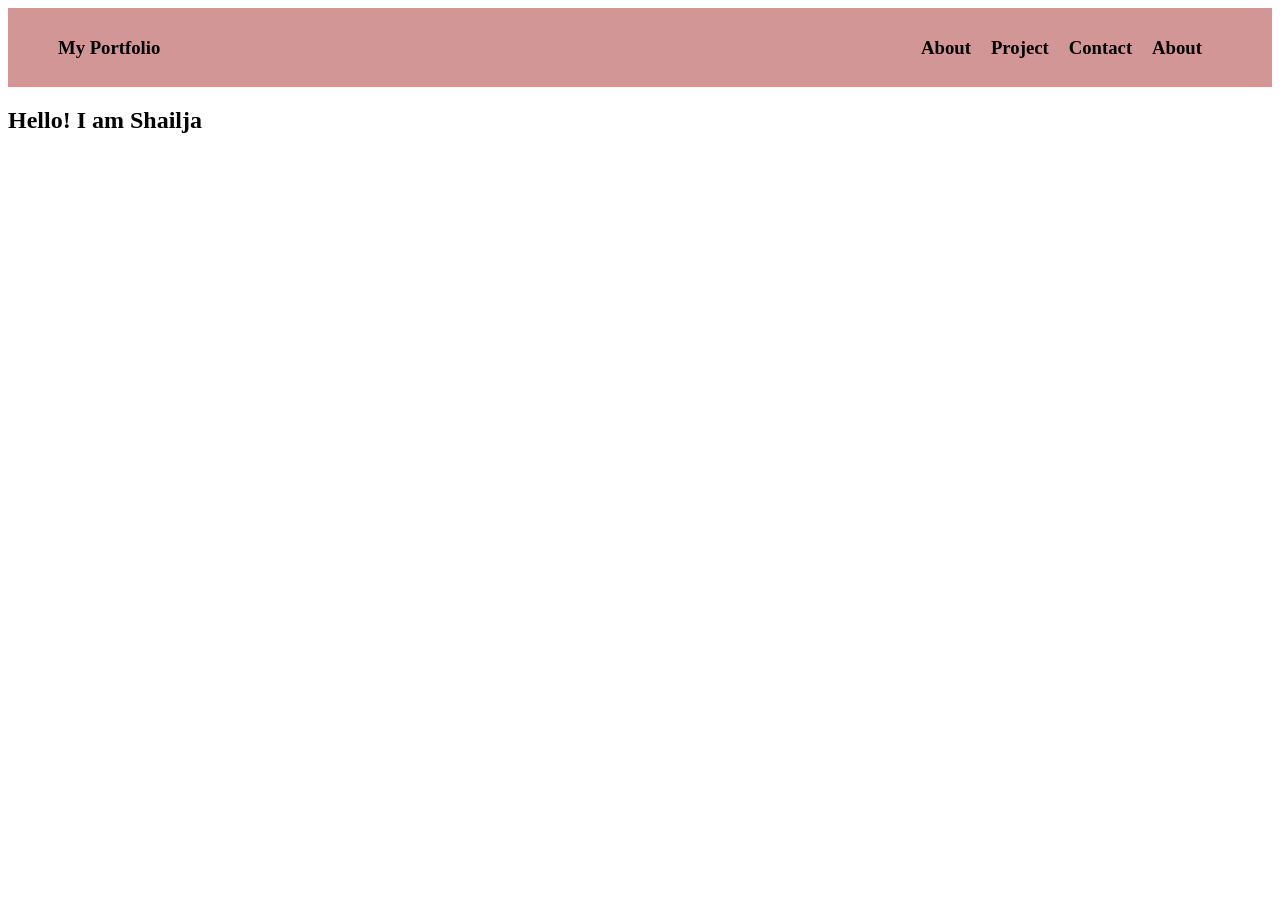
==== htmlProject/index.html @ d156ddef "the project skeleton" ====
<!DOCTYPE html>
<html lang="en">

<head>
    <meta charset="UTF-8">
    <meta name="viewport" content="width=device-width, initial-scale=1.0">
    <link rel="stylesheet" href="index.css">
    <title>Document</title>
</head>

<body>
    <main>
        <div class="navbar">
            <div>
                <h3>My Portfolio</h3>
            </div>
            <div class="nav">
                <h3>About</h3>
                <h3>Project</h3>
                <h3>Contact</h3>
                <h3>About</h3>
            </div>
        </div>
        <div class="intro">
            <h2>Hello! I am Shailja</h2>
        </div>
    </main>
</body>

</html>
---- htmlProject/index.css ----
.intro{
    background-image: url("https://sl.bing.net/gUGZPVyFhAW");
}
.navbar{
    background-color: #d29696;
    display: flex;
}
.navbar h3{
    padding: 10px 10px 10px 50px;
    text-align: center;
}

.nav{
    display: flex;
    margin-right: 50px;
    padding-right: 50px;
    text-align: right;
    margin-right: 10px;
    margin-left: auto;
}
.nav h3{
    padding: 10px 10px 10px 10px;
    text-align: center;
}
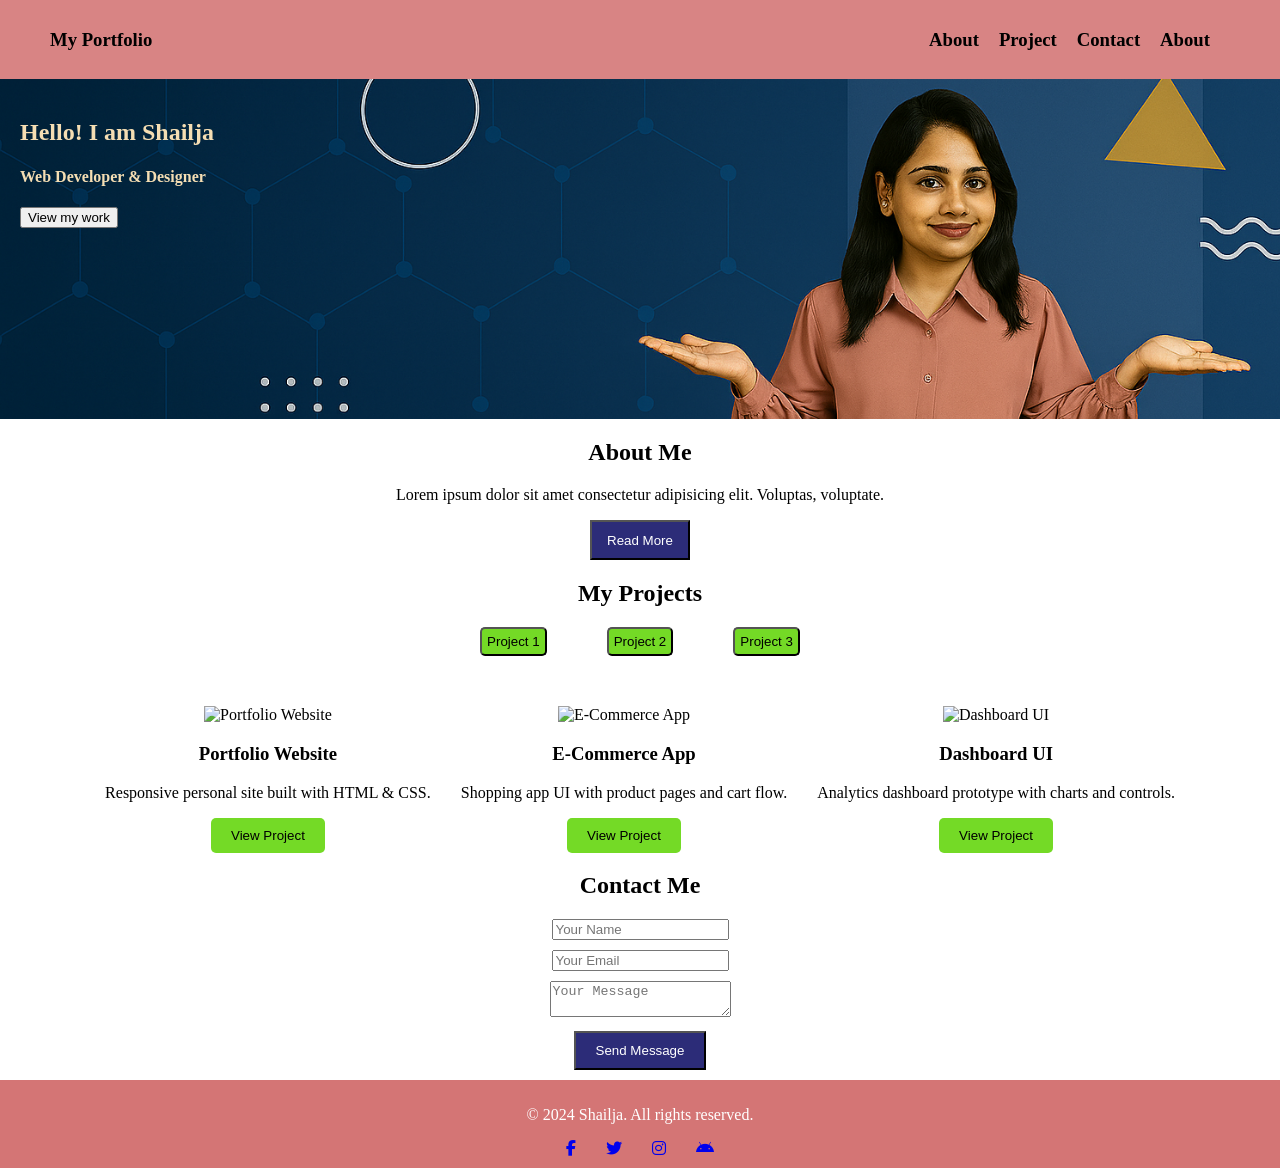
==== commit 319f4cd2: "html changes" ====
--- a/htmlProject/index.html
+++ b/htmlProject/index.html
@@ -5,26 +5,116 @@
     <meta charset="UTF-8">
     <meta name="viewport" content="width=device-width, initial-scale=1.0">
     <link rel="stylesheet" href="index.css">
+    <!-- added Font Awesome for social icons -->
+    <link rel="stylesheet" href="https://cdnjs.cloudflare.com/ajax/libs/font-awesome/6.4.0/css/all.min.css">
     <title>Document</title>
 </head>
 
 <body>
-    <main>
-        <div class="navbar">
-            <div>
-                <h3>My Portfolio</h3>
+    <div class="navbar">
+        <div>
+            <h3>My Portfolio</h3>
+        </div>
+        <div class="nav">
+            <h3>About</h3>
+            <h3>Project</h3>
+            <h3>Contact</h3>
+            <h3>About</h3>
+        </div>
+    </div>
+    <div class="intro">
+        <h2>Hello! I am Shailja</h2>
+        <h4>Web Developer & Designer</h4>
+        <button>View my work</button>
+    </div>
+    <div class="about">
+        <h2>About Me</h2>
+        <p>Lorem ipsum dolor sit amet consectetur adipisicing elit. Voluptas, voluptate.</p>
+        <button class="read">Read More</button>
+    </div>
+    <div class="projects">
+        <h2>My Projects</h2>
+        <div class="project-group">
+            <button class="project">Project 1</button>
+            <button class="project">Project 2</button>
+            <button class="project">Project 3</button>
+        </div>
+    </div>
+    <div>
+        <div class="projects-grid">
+            <article class="card">
+                <div class="card-media">
+                    <img class="card-img" src="https://assets.skyfilabs.com/images/blog/cse-mini-projects.webp"
+                        alt="Portfolio Website">
+                </div>
+                <div class="card-body">
+                    <h3>Portfolio Website</h3>
+                    <p class="muted">Responsive personal site built with HTML & CSS.</p>
+                    <button class="btn" onclick="location.href='#'">View Project</button>
+                </div>
+            </article>
+
+            <article class="card">
+                <div class="card-media">
+                    <img class="card-img" src="https://tse4.mm.bing.net/th/id/OIP.b7cNRXB5mxlrLM-45cM7xAHaFO?rs=1&pid=ImgDetMain&o=7&rm=3"
+                        alt="E‑Commerce App">
+                </div>
+                <div class="card-body">
+                    <h3>E‑Commerce App</h3>
+                    <p class="muted">Shopping app UI with product pages and cart flow.</p>
+                    <button class="btn" onclick="location.href='#'">View Project</button>
+                </div>
+            </article>
+
+            <article class="card">
+                <div class="card-media">
+                    <img class="card-img" src="https://t4.ftcdn.net/jpg/08/27/49/09/360_F_827490974_znL5S4nFDF1QnsPk8KiDB1ixhSMhVHOV.jpg"
+                        alt="Dashboard UI">
+                </div>
+                <div class="card-body">
+                    <h3>Dashboard UI</h3>
+                    <p class="muted">Analytics dashboard prototype with charts and controls.</p>
+                    <button class="btn" onclick="location.href='#'">View Project</button>
+                </div>
+            </article>
+        </div>
+    </div>
+    <div class="contact">
+        <h2>Contact Me</h2>
+        <form class="margin">
+            <input type="text" placeholder="Your Name">
+        </form>
+         <form class="margin">
+             <input type="email" placeholder="Your Email">
+        </form>
+        <form class="margin">
+             <textarea placeholder="Your Message"></textarea>
+        </form>
+        <form class="margin">
+             <button class="submit-btn" type="submit">Send Message</button>
+        </form>
+    </div>
+    <div>
+        <footer class="footer">
+            <p>&copy; 2024 Shailja. All rights reserved.</p>
+            <div class="social">
+                <a class="media" href="https://facebook.com/">
+                    <i class="fab  fa-facebook-f"></i>
+                </a>
+                <a class="media" href="https://twitter.com/" >
+                    <i class="fab fa-twitter"></i>
+                    
+                </a>
+                <a class="media" href="https://instagram.com/" >
+                    <i class="fab fa-instagram"></i>
+                </a>
+                 <a class="media" href="https://android.com/" >
+                   <i class="fa-brands fa-android"></i>
+                </a>
             </div>
-            <div class="nav">
-                <h3>About</h3>
-                <h3>Project</h3>
-                <h3>Contact</h3>
-                <h3>About</h3>
-            </div>
-        </div>
-        <div class="intro">
-            <h2>Hello! I am Shailja</h2>
-        </div>
-    </main>
+        </footer>
+    </div>
+
 </body>
 
 </html>
--- a/htmlProject/index.css
+++ b/htmlProject/index.css
@@ -1,8 +1,24 @@
-.intro{
-    background-image: url("https://sl.bing.net/gUGZPVyFhAW");
+body{
+    margin: 0; /* ensure full-width sections reach the edges */
 }
+
+.intro {
+    background: url("./profileBG.png")
+                no-repeat center/cover;
+    width: 100%;
+    min-height: 300px; /* keeps visible area but still responsive */
+    
+  background-size: cover;
+  background-position: center;
+  padding: 20px 20px 20px 20px;
+  color: wheat;
+
+    /* align-items: center; */
+    /* justify-content: center; */
+}
+
 .navbar{
-    background-color: #d29696;
+    background-color: #d47575e2;
     display: flex;
 }
 .navbar h3{
@@ -21,4 +37,95 @@
 .nav h3{
     padding: 10px 10px 10px 10px;
     text-align: center;
+}
+.about{
+    text-align: center;
+}
+.read{
+    background-color:  rgb(44, 44, 120);
+    color: white;
+    padding: 10px 10px 10px 10px;
+    height: 40px;
+    width: 100px;
+}
+.read:hover{
+    background-color: rgb(78, 195, 245);
+    color: black;
+}
+.projects{
+    text-align: center;
+    margin-bottom: 50px;
+    
+}
+.project-group{
+    display: flex;
+    justify-content: center;
+    gap: 60px;   
+}
+.project{
+    color: rgb(0, 0, 0);
+    background-color: rgb(116, 218, 38);
+    cursor: pointer;
+    padding: 5px 5px 5px 5px;
+    border-radius: 5px;
+
+}
+.project:hover{
+    background-color: rgba(14, 82, 12, 0.639);
+     color: rgb(247, 244, 244);
+}
+
+.projects-grid{
+    display: flex;
+    justify-content: center;
+    text-align: center;
+    gap: 30px;
+    
+    
+}
+.btn{
+    background-color: rgb(116, 218, 38);
+    color: rgb(0, 0, 0);
+    padding: 10px 20px;
+    border: none;
+    border-radius: 5px;
+    cursor: pointer;
+}
+.btn:hover{
+    background-color: rgba(14, 82, 12, 0.639);
+     color: rgb(247, 244, 244);
+}
+.card-img{
+height: 400px;
+    width: 300px;
+}
+.contact{
+    text-align: center;
+
+}
+.margin{
+    margin-bottom: 10px;
+}
+.submit-btn{
+    background-color: rgb(44, 44, 120);
+    color: white;
+    padding: 10px 20px 10px 20px;
+}
+.submit-btn:hover{
+    background-color: rgb(78, 195, 245);
+    color: black;
+}
+.social{
+    gap: 30px;
+    display: flex;
+    justify-content: center;
+}
+.media:hover {
+    color: rgb(78, 195, 245);
+}
+.footer{
+    background-color: #d47575;
+    color: white;
+    text-align: center;
+    padding: 10px 0;
 }
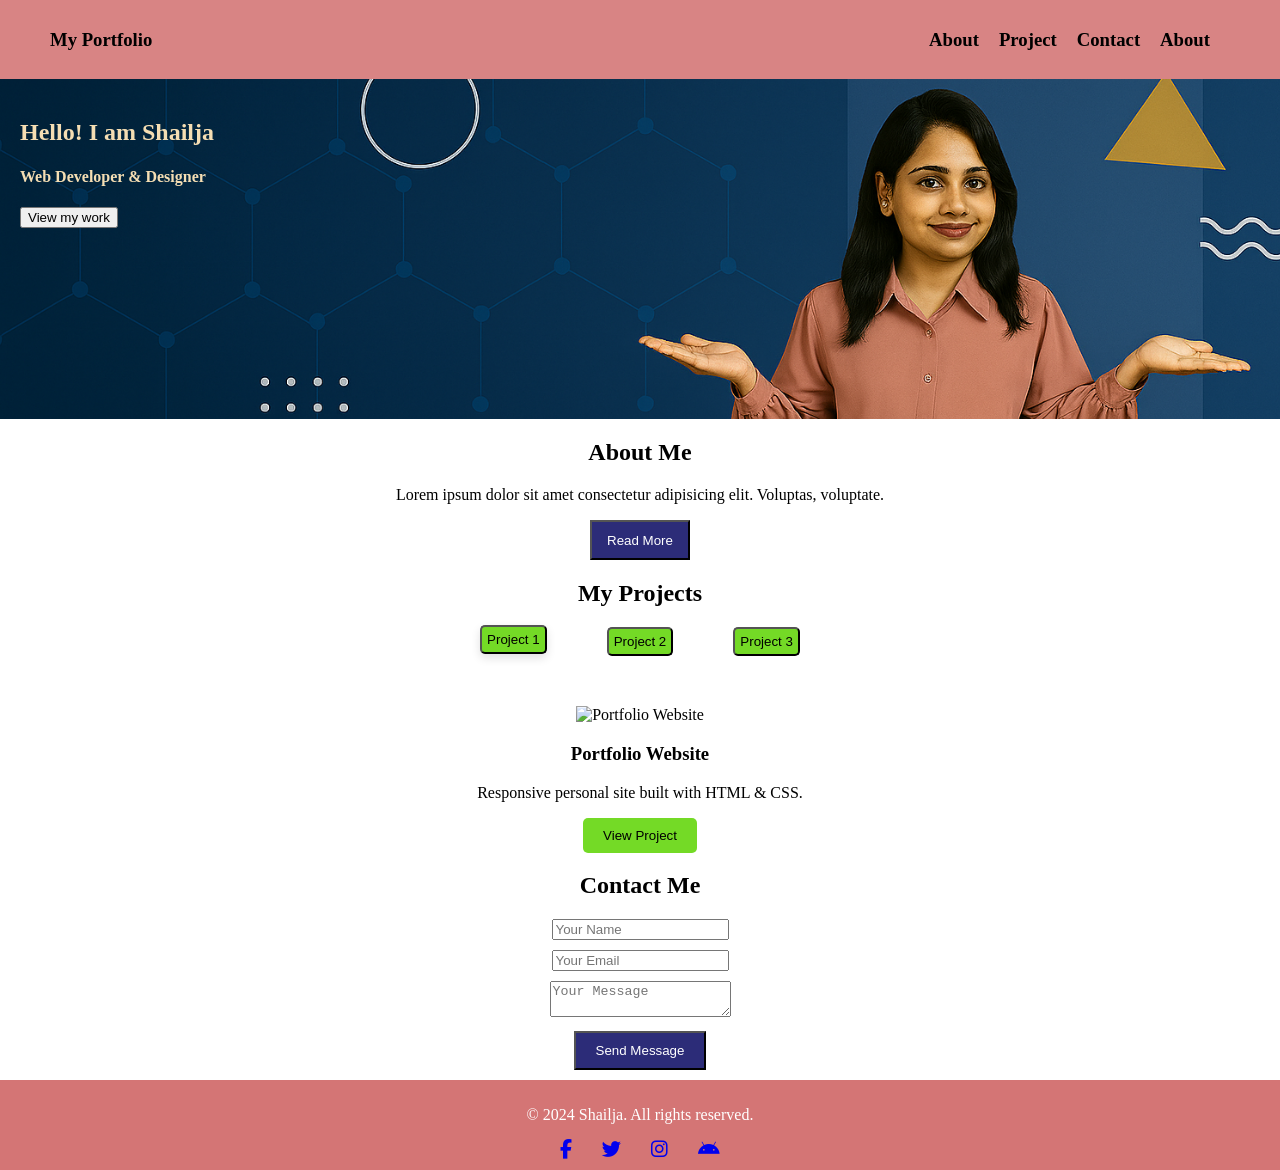
==== commit 408f6a48: "pyhton Rag changes" ====
--- a/htmlProject/index.html
+++ b/htmlProject/index.html
@@ -35,14 +35,14 @@
     <div class="projects">
         <h2>My Projects</h2>
         <div class="project-group">
-            <button class="project">Project 1</button>
-            <button class="project">Project 2</button>
-            <button class="project">Project 3</button>
+            <button class="project" data-project="1">Project 1</button>
+            <button class="project" data-project="2">Project 2</button>
+            <button class="project" data-project="3">Project 3</button>
         </div>
     </div>
     <div>
         <div class="projects-grid">
-            <article class="card">
+            <article class="card" data-project="1">
                 <div class="card-media">
                     <img class="card-img" src="https://assets.skyfilabs.com/images/blog/cse-mini-projects.webp"
                         alt="Portfolio Website">
@@ -54,7 +54,7 @@
                 </div>
             </article>
 
-            <article class="card">
+            <article class="card" data-project="2">
                 <div class="card-media">
                     <img class="card-img" src="https://tse4.mm.bing.net/th/id/OIP.b7cNRXB5mxlrLM-45cM7xAHaFO?rs=1&pid=ImgDetMain&o=7&rm=3"
                         alt="E‑Commerce App">
@@ -66,7 +66,7 @@
                 </div>
             </article>
 
-            <article class="card">
+            <article class="card" data-project="3">
                 <div class="card-media">
                     <img class="card-img" src="https://t4.ftcdn.net/jpg/08/27/49/09/360_F_827490974_znL5S4nFDF1QnsPk8KiDB1ixhSMhVHOV.jpg"
                         alt="Dashboard UI">
@@ -79,6 +79,10 @@
             </article>
         </div>
     </div>
+
+    <!-- show/hide script for project buttons -->
+    <script src="index.js"></script>
+
     <div class="contact">
         <h2>Contact Me</h2>
         <form class="margin">
--- a/htmlProject/index.css
+++ b/htmlProject/index.css
@@ -83,6 +83,9 @@
     
     
 }
+.projects-grid .card{ display: none; }
+.projects-grid .card.show{ display: block; }
+.project.active{ box-shadow: 0 4px 10px rgba(0,0,0,0.12); transform: translateY(-2px); }
 .btn{
     background-color: rgb(116, 218, 38);
     color: rgb(0, 0, 0);
@@ -120,6 +123,7 @@
     display: flex;
     justify-content: center;
 }
+.media i{ font-size: 1.2rem; }
 .media:hover {
     color: rgb(78, 195, 245);
 }
